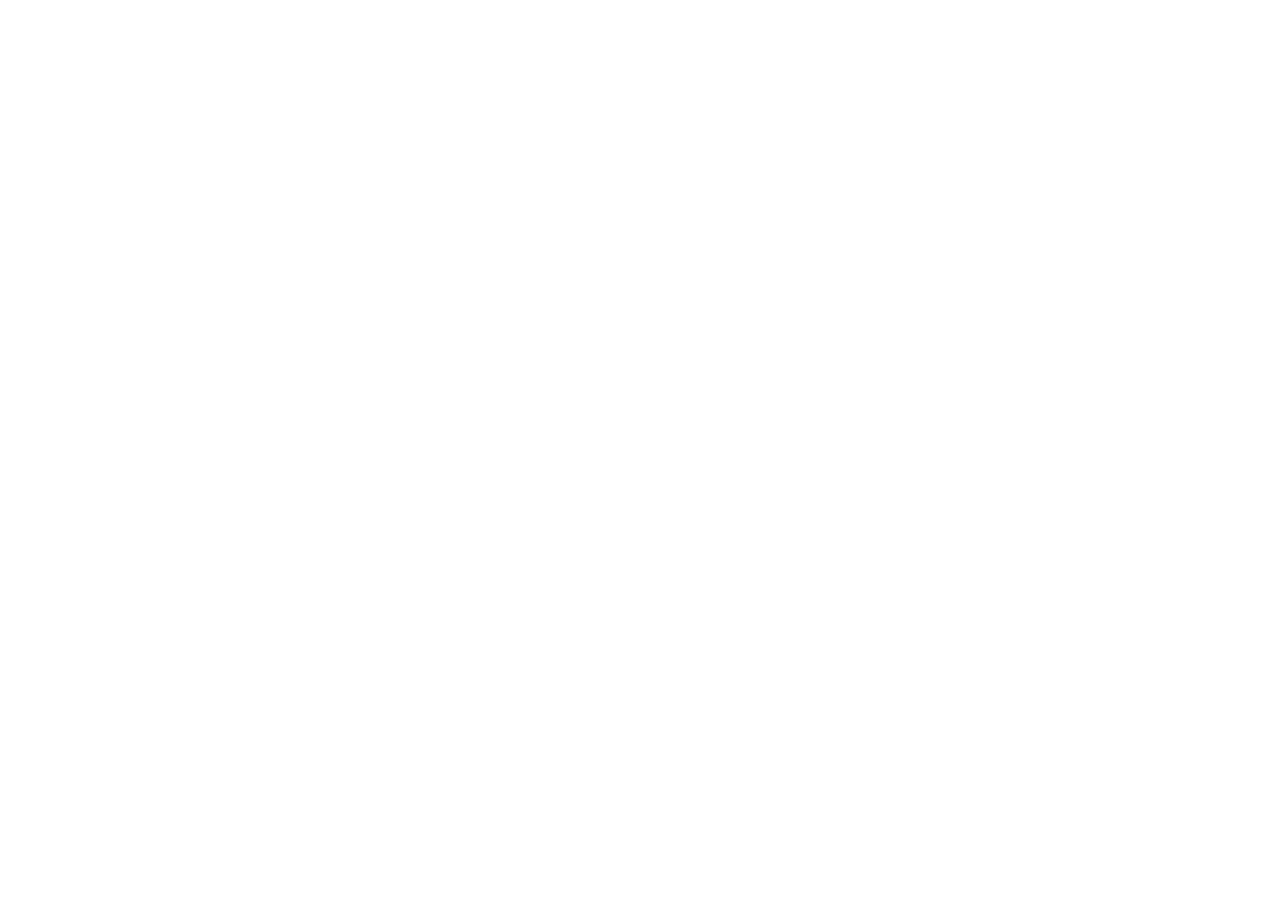
==== index.html @ 64c6131c "Initial commit" ====
<!DOCTYPE html>
<html lang="en">

<head>
    <!--REQUIRED META TAGS-->
    <meta charset="utf-8">
    <meta http-equiv="X-UA-Compatible" content="IE=Edge">
    <meta name="viewport" content="width=device-width, initial-scale=1.0">
    <meta name="description" content="#">

    <!--OUTSIDE CSS-->

    <!--INSIDE CSS-->
    <link rel="stylesheet" href="stylesheets/styles.css">

    <!--TITLE-->
    <title>Archimedes Capital</title>

    <!--FAVICONS-->
    <link rel="shortcut icon" href="#">

</head>

<body>





    <!--SCRIPTS-->

</body>

</html>
---- stylesheets/styles.css ----
/*---GENERAL CSS---*/
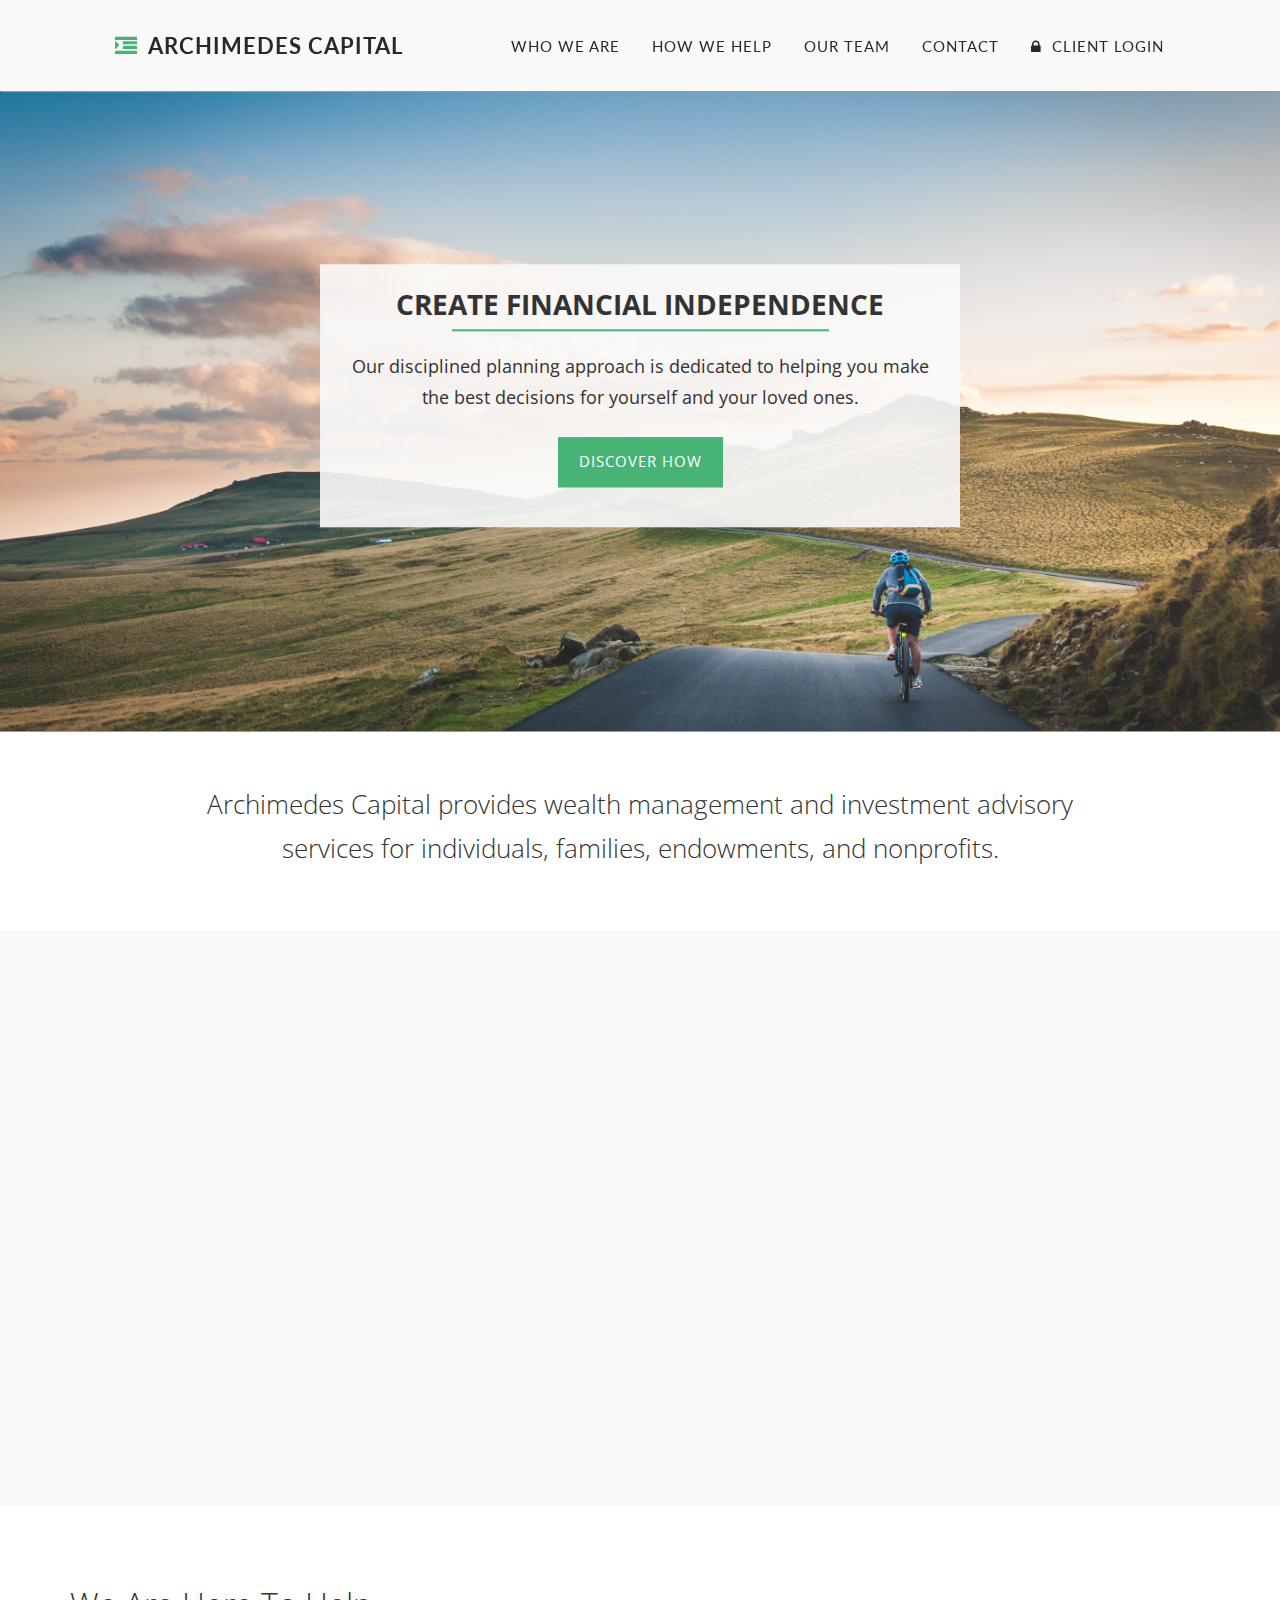
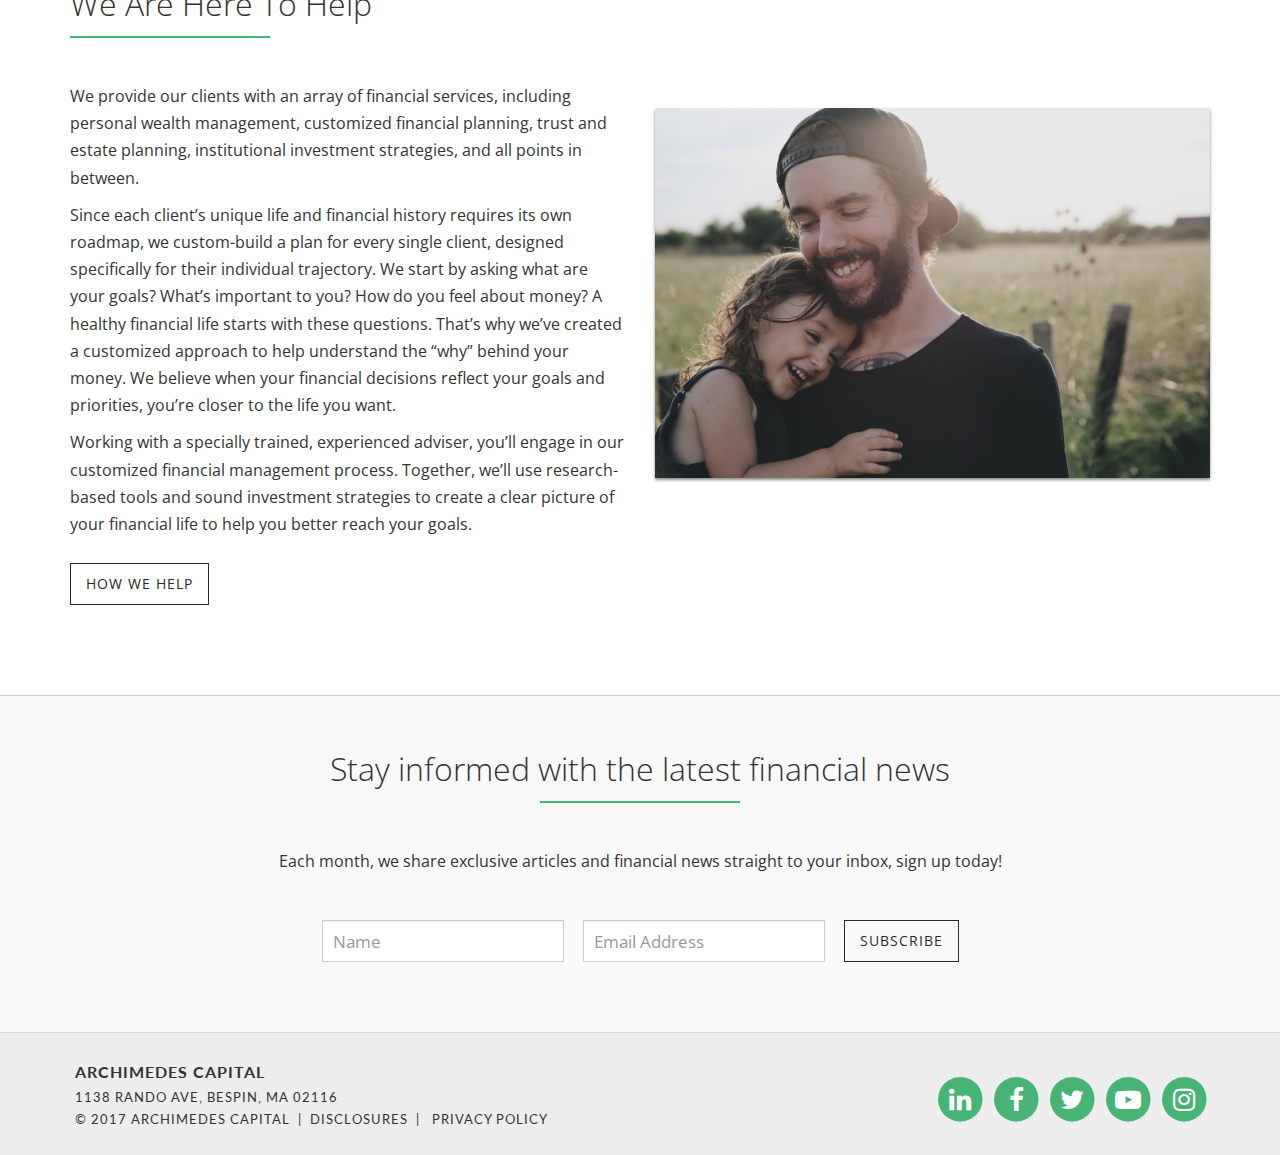
==== commit 22e823bf: "Completed queries, animations and favicons" ====
--- a/index.html
+++ b/index.html
@@ -2,32 +2,265 @@
 <html lang="en">
 
 <head>
-    <!--REQUIRED META TAGS-->
+    <!---REQUIRED META TAGS--->
     <meta charset="utf-8">
     <meta http-equiv="X-UA-Compatible" content="IE=Edge">
     <meta name="viewport" content="width=device-width, initial-scale=1.0">
-    <meta name="description" content="#">
-
-    <!--OUTSIDE CSS-->
-
-    <!--INSIDE CSS-->
+    <meta name="keywords" content="#">
+    <meta name="description" content="Archimedes Capital provides wealth management and investment advisory services for individuals, families, endowments, and nonprofits.">
+
+    <!---OUTSIDE CSS--->
+    <link rel="stylesheet" href="stylesheets/bootstrap.min.css">
+    <link rel="stylesheet" href="stylesheets/font-awesome.css">
+    <link rel="stylesheet" href="stylesheets/animate.css">
+    <link href="https://fonts.googleapis.com/css?family=Lato:300,400,700|Open+Sans:300,400,700" rel="stylesheet">
+
+    <!---INSIDE CSS--->
     <link rel="stylesheet" href="stylesheets/styles.css">
-
-    <!--TITLE-->
+    <link rel="stylesheet" href="stylesheets/queries.css">
+
+    <!---TITLE--->
     <title>Archimedes Capital</title>
 
-    <!--FAVICONS-->
-    <link rel="shortcut icon" href="#">
+    <!---FAVICONS--->
+    <link rel="apple-touch-icon" sizes="180x180" href="favicons/apple-touch-icon.png">
+    <link rel="icon" type="image/png" sizes="32x32" href="favicons/favicon-32x32.png">
+    <link rel="icon" type="image/png" sizes="16x16" href="favicons/favicon-16x16.png">
+    <link rel="manifest" href="favicons/manifest.json">
+    <link rel="mask-icon" href="favicons/safari-pinned-tab.svg" color="#47b475">
+    <link rel="shortcut icon" href="favicons/favicon.ico">
+    <meta name="msapplication-config" content="favicons/browserconfig.xml">
+    <meta name="theme-color" content="#ffffff">
 
 </head>
 
 <body>
 
-
-
-
-
-    <!--SCRIPTS-->
+    <!---MAINSITE NAVIGATION (TOP)--->
+    <nav class="navbar navbar-fixed-top">
+        <div class="container-fluid">
+            <div class="navbar-header">
+                <button type="button" class="navbar-toggle collapsed" data-toggle="collapse" data-target="#top-nav-menu">
+                    <span class="sr-only">Toggle navigation</span>
+                    <i class="fa fa-bars"></i>
+                </button>
+                <a class="navbar-brand" href="index.html">
+                    <i class="fa fa-indent"></i>Archimedes Capital</a>
+            </div>
+            <div class="collapse navbar-collapse" id="top-nav-menu">
+                <ul class="nav navbar-nav navbar-right">
+                    <li><a href="who_we_are.html">Who We Are</a></li>
+                    <li><a href="how_we_help.html">How We Help</a></li>
+                    <li><a href="team.html">Our Team</a></li>
+                    <li><a href="contact.html">Contact</a></li>
+                    <li><a href="#" data-toggle="modal" data-target="#clientlogin"><i class="fa fa-lock fa-1x"></i>&nbsp;&nbsp;Client Login</a></li>
+                </ul>
+            </div>
+        </div>
+    </nav>
+
+    <!---CLIENT LOGIN MODAL-->
+    <div class="modal fade" id="clientlogin" role="dialog">
+        <div class="modal-dialog">
+            <div class="modal-content">
+                <div class="modal-header">
+                    <button type="button" class="close" data-dismiss="modal">&times;</button>
+                    <h3 class="modal-title">Login to access your accounts</h3>
+                </div>
+                <div class="modal-body">
+                    <form action="#">
+                        <input type="text" name="username" placeholder="Enter User Name" class="form-control">
+                        <input type="password" name="password" placeholder="Enter Password" class="form-control">
+                        <input type="submit" name="login" class="clientlogin-submit" value="Login">
+                        <a href="#" class="modal-link">Forgot Password</a>
+                    </form>
+                </div>
+                <div class="modal-footer">
+                    <p>Should you need any assistance accessing your account or using this site, please contact your client service team at 617-555-1234 or via email. You may also reach us at <a href="mailto:sample@sample.com?Subject=Login%20Help" target="_top" class="modal-link">info@archimedescapital.com</a></p>
+                </div>
+            </div>
+        </div>
+    </div>
+
+    <!---HOMEPAGE HERO SECTION-->
+    <header>
+        <div class="hero-textbox">
+            <h1>Create Financial Independence</h1>
+            <p class="hero-p">Our disciplined planning approach is dedicated to helping you make the best decisions for yourself and your loved ones.</p>
+            <a class="btn btn-color" href="how_we_help.html" role="button" title="Discover How">Discover How</a>
+        </div>
+    </header>
+
+    <!---HOMEPAGE INTRO SECTION--->
+    <section id="homepage-intro">
+        <div class="container">
+            <div class="row">
+                <div class="col-xs-10 col-xs-offset-1 text-center">
+                    <p class="intro-p">Archimedes Capital provides wealth management and investment advisory services for individuals, families, endowments, and nonprofits.</p>
+                </div>
+            </div>
+        </div>
+    </section>
+
+    <!---HOMEPAGE FEATURES SECTION--->
+    <section id="homepage-features">
+        <div class="container">
+            <div class="row js-waypoint-1">
+
+                <div class="col-md-4 col-xs-12 text-center">
+                    <div class="col-md-12">
+                        <span class="fa-stack fa-large">
+                        <i class="fa fa-circle fa-stack-2x fa-green"></i>
+                        <strong class="fa-stack-1x"><i class="fa fa-pie-chart fa-white"></i></strong>
+                        </span>
+                        <h3>A Better Approach</h3>
+                        <p>Our approach to financial management is a fundamental belief that we must first understand the “complete picture” before we earn the right to offer you financial advice.</p>
+                        <a class="btn btn-ghost" href="how_we_help.html#how-we-help-approach" role="button" title="Learn More">Learn More</a>
+                    </div>
+                </div>
+
+                <div class="col-md-4 col-xs-12 text-center">
+                    <div class="col-md-12">
+                        <span class="fa-stack fa-large">
+                        <i class="fa fa-circle fa-stack-2x fa-green"></i>
+                        <strong class="fa-stack-1x"><i class="fa fa-check fa-white"></i></strong>
+                        </span>
+                        <h3>Our Promise</h3>
+                        <p>Building lasting relationships with our clients where services are based on fiduciary responsibility, and a comprehensive personalized service, rather than commissions.</p>
+                        <a class="btn btn-ghost" href="how_we_help.html#how-we-help-promise" role="button" title="Learn More">Learn More</a>
+                    </div>
+                </div>
+
+
+                <div class="col-md-4 col-xs-12 text-center">
+                    <div class="col-md-12">
+                        <span class="fa-stack fa-large">
+                        <i class="fa fa-circle fa-stack-2x fa-green"></i>
+                        <strong class="fa-stack-1x"><i class="fa fa-user fa-white"></i></strong>
+                        </span>
+                        <h3>Dedicated Team</h3>
+                        <p>At Archimedes Capital you will discover a team of talented individuals who are exceptional at their jobs and are passionate about helping you achieve all of your financial goals. </p>
+                        <a class="btn btn-ghost" href="team.html" role="button" title="Learn More">Learn More</a>
+                    </div>
+                </div>
+
+            </div>
+        </div>
+    </section>
+
+    <!---HOMEPAGE HOW WE CAN HELP SECTION--->
+    <section id="homepage-help">
+        <div class="container">
+
+            <div class="row">
+
+                <div class="col-xs-12">
+                    <h2>We Are Here To Help</h2>
+                </div>
+
+                <div class="col-xs-12 col-md-6">
+                    <p>We provide our clients with an array of financial services, including personal wealth management, customized financial planning, trust and estate planning, institutional investment strategies, and all points in between.</p>
+                    <p>Since each client’s unique life and financial history requires its own roadmap, we custom-build a plan for every single client, designed specifically for their individual trajectory. We start by asking what are your goals? What’s important to you? How do you feel about money? A healthy financial life starts with these questions. That’s why we’ve created a customized approach to help understand the “why” behind your money. We believe when your financial decisions reflect your goals and priorities, you’re closer to the life you want. </p>
+                    <p>Working with a specially trained, experienced adviser, you’ll engage in our customized financial management process. Together, we’ll use research-based tools and sound investment strategies to create a clear picture of your financial life to help you better reach your goals.</p>
+                    <a class="btn btn-ghost js-waypoint-2" href="how_we_help.html" role="button" title="How We Help">How We Help</a>
+                </div>
+
+                <div class="col-xs-12 col-md-6">
+                    <img src="images/homepage-help-img.jpg" class="img-responsive" alt="Homepage Help Image">
+                </div>
+
+            </div>
+        </div>
+    </section>
+
+    <!---STAY INFORMED SECTION--->
+    <section id="stay-informed" class="text-center">
+        <div class="container">
+            <div class="row">
+                <div class="col-xs-12">
+                    <h2>Stay informed with the latest financial news</h2>
+                    <p>Each month, we share exclusive articles and financial news straight to your inbox, sign up today!</p>
+                    <form action="#" class="form-inline">
+                        <input type="text" name="name" placeholder="Name" class="form-control">
+                        <input type="email" name="email" placeholder="Email Address" class="form-control">
+                        <a class="btn btn-ghost" type="submit" href="#" role="button" title="Subscribe">Subscribe</a>
+                    </form>
+                </div>
+            </div>
+        </div>
+    </section>
+
+    <!---FOOTER SECTION--->
+    <footer>
+        <div class="container">
+            <div class="row">
+                <div class="col-xs-12 col-md-7">
+                    <ul class="footer-address">
+                        <li>Archimedes Capital</li>
+                        <li>1138 Rando Ave, Bespin, MA 02116</li>
+                        <li>&#169;&nbsp;2017 Archimedes Capital&nbsp;&nbsp;|&nbsp;&nbsp;Disclosures&nbsp;&nbsp;|&nbsp;&nbsp; Privacy Policy</li>
+                    </ul>
+                </div>
+
+                <div class="col-xs-12 col-md-5">
+                    <ul class="social-icons">
+
+                        <li>
+                            <a href="http://www.linkedin.com" target="_blank">
+                                <span class="fa-stack fa-small">
+                                        <i class="fa fa-circle fa-stack-2x fa-green"></i>
+                                    <strong class="fa-stack-1x"><i class="fa fa-linkedin fa-white"></i></strong>
+                                </span>
+                            </a>
+                        </li>
+
+                        <li>
+                            <a href="http://www.facebook.com" target="_blank">
+                                <span class="fa-stack fa-small">
+                                    <i class="fa fa-circle fa-stack-2x fa-green"></i>
+                                    <strong class="fa-stack-1x"><i class="fa fa-facebook fa-white"></i></strong>
+                                </span>
+                            </a>
+                        </li>
+
+                        <li>
+                            <a href="http://www.twitter.com" target="_blank">
+                                <span class="fa-stack fa-small">
+                                    <i class="fa fa-circle fa-stack-2x fa-green"></i>
+                                    <strong class="fa-stack-1x"><i class="fa fa-twitter fa-white"></i></strong>
+                                </span>
+                            </a>
+                        </li>
+
+                        <li>
+                            <a href="http://www.youtube.com" target="_blank">
+                                <span class="fa-stack fa-small">
+                                <i class="fa fa-circle fa-stack-2x fa-green"></i>
+                                    <strong class="fa-stack-1x"><i class="fa fa-youtube-play fa-white"></i></strong>
+                                </span>
+                            </a>
+                        </li>
+
+                        <li>
+                            <a href="http://www.instagram.com" target="_blank">
+                                <span class="fa-stack fa-small">
+                                    <i class="fa fa-circle fa-stack-2x fa-green"></i>
+                                    <strong class="fa-stack-1x"><i class="fa fa-instagram fa-white"></i></strong>
+                                </span>
+                            </a>
+                        </li>
+
+                    </ul>
+                </div>
+            </div>
+        </div>
+    </footer>
+
+    <!---SCRIPTS--->
+    <script src="javascript/jquery.1.12.4.min.js"></script>
+    <script src="javascript/bootstrap.min.js"></script>
+    <script src="javascript/jquery.waypoints.min.js"></script>
+    <script src="javascript/scripts.js"></script>
 
 </body>
 
--- a/stylesheets/styles.css
+++ b/stylesheets/styles.css
@@ -1 +1,653 @@
-/*---GENERAL CSS---*/+/*---------------------------------------------------------------------------
+GENERAL CSS
+---------------------------------------------------------------------------*/
+
+html, body {
+    height: 100%;
+}
+
+body {
+    font-family: 'Open Sans', sans-serif;
+    font-size: 15px;
+    color: #333;
+    font-weight: 400;
+    line-height: 1.7;
+    background-color: #F9F9F9;
+    text-rendering: optimizeLegibility;
+    padding-top: 60px;
+}
+
+
+/*---------------------------------------------------------------------------
+HEADINGS
+---------------------------------------------------------------------------*/
+
+h1 {
+    margin: 0;
+    padding: 0 0 20px 0;
+    font-weight: 700;
+    font-size: 24px;
+    text-transform: uppercase;
+}
+
+h1:after {
+    display: block;
+    height: 2px;
+    background-color: #47b475;
+    content: " ";
+    width: 65%;
+    margin: 0 auto;
+    margin-top: 10px;
+}
+
+h2 {
+    font-size: 28px;
+    font-weight: 300;
+    margin: 0;
+    padding: 5px 0 25px 0;
+}
+
+h2:after {
+    display: block;
+    height: 2px;
+    background-color: #47b475;
+    content: " ";
+    width: 200px;
+    margin-top: 15px;
+}
+
+h3 {
+    font-size: 22px;
+    font-weight: 400;
+    margin: 0;
+    padding: 15px 0;
+}
+
+h4 {
+    font-size: 20px;
+    margin: 0;
+    padding: 0;
+}
+
+h5 {
+    font-weight: 400;
+    font-size: 17px;
+    margin: 0;
+    padding: 5px 0 5px 0;
+}
+
+
+/*---------------------------------------------------------------------------
+PARAGRAPHS
+---------------------------------------------------------------------------*/
+
+.intro-p {
+    font-size: 22px;
+    font-weight: 300;
+}
+
+.hero-p {
+    font-size: 15px;
+}
+
+
+/*---------------------------------------------------------------------------
+BUTTONS
+---------------------------------------------------------------------------*/
+
+.btn-color {
+    border-radius: 0;
+    padding: 10px 15px;
+    font-size: 14px;
+    font-weight: 400;
+    text-transform: uppercase;
+    letter-spacing: 1px;
+    border: 1px solid transparent;
+    color: #FFF;
+    background-color: #47b475;
+    border: 1px solid #47b475;
+    margin: 15px 0;
+    transition: all .2s linear;
+}
+
+.btn-color:hover, btn-color:focus {
+    color: #292929;
+    background-color: #FFF;
+    border: 1px solid #292929;
+}
+
+.btn-ghost {
+    border-radius: 0;
+    padding: 5px 10px;
+    font-size: 14px;
+    font-weight: 400;
+    text-transform: uppercase;
+    letter-spacing: 1px;
+    border: 1px solid transparent;
+    color: #292929;
+    background-color: transparent;
+    border: 1px solid #292929;
+    margin: 15px 0;
+    transition: all .2s linear;
+}
+
+.btn-ghost:hover, btn-ghost:focus {
+    color: #FFF;
+    background-color: #47b475;
+    border: 1px solid #47b475;
+}
+
+
+/*---------------------------------------------------------------------------
+LINKS
+---------------------------------------------------------------------------*/
+
+a.email-link:link, a.email-link:visited {
+    color: #47b475;
+    border-bottom: 1px solid transparent;
+    transition: all .2s linear;
+}
+
+a.email-link:hover, a.email-link:active {
+    border-bottom: 1px solid #47b475;
+    text-decoration: none;
+}
+
+
+/*---------------------------------------------------------------------------
+LISTS
+---------------------------------------------------------------------------*/
+
+.footer-address {
+    margin: 0;
+    padding: 0;
+}
+
+.footer-address li {
+    list-style: none;
+    text-transform: uppercase;
+    display: block;
+    padding: 0 5px;
+    letter-spacing: 1px;
+    font-size: 13px;
+    font-weight: 400;
+    font-family: 'Lato', sans-serif;
+}
+
+.footer-address li:first-child {
+    font-size: 16px;
+    font-weight: 700;
+}
+
+.lightweight-ul {
+    padding: 0 50px 0 0;
+    line-height: 1.6;
+    margin-left: 35px;
+    list-style-type: circle;
+}
+
+.lightweight-ul li {
+    padding: 10px 0 10px 5px;
+}
+
+
+/*---------------------------------------------------------------------------
+IMAGES
+---------------------------------------------------------------------------*/
+
+img {
+    box-shadow: 0px 2px 3px #888888;
+}
+
+
+/*---------------------------------------------------------------------------
+FORMS
+---------------------------------------------------------------------------*/
+
+.form-control {
+    border-radius: 0;
+    margin: 15px 0;
+    font-size: 15px;
+    padding: 10px 5px;
+}
+
+input.form-control:focus, textarea.form-control:focus {
+    border-color: #47b475;
+    box-shadow: 0 0 0 transparent;
+}
+
+
+/*---------------------------------------------------------------------------
+ICONS 
+---------------------------------------------------------------------------*/
+
+.social-icons {
+    margin: 0;
+    padding: 0;
+    margin: 0 auto;
+}
+
+.social-icons li {
+    list-style: none;
+    display: inline-block;
+    margin: 15px 0 0 0;
+    transition: all .2s linear;
+}
+
+.social-icons li:hover {
+    transform: scale(1.3);
+}
+
+.fa-green {
+    color: #47b475;
+}
+
+.fa-white {
+    color: #FFF;
+}
+
+.fa-large {
+    font-size: 34px;
+}
+
+.fa-medium {
+    font-size: 34px;
+}
+
+.fa-small {
+    font-size: 26px;
+}
+
+
+/*---------------------------------------------------------------------------
+MAINSITE NAVIGATION (TOP) 
+---------------------------------------------------------------------------*/
+
+
+/*---STANDARD MAINSITE NAVIGATION---*/
+
+.navbar {
+    background-color: #F9F9F9;
+    padding: 0;
+    transition: all .3s linear;
+    box-shadow: 1px 1px 1px #999;
+}
+
+.navbar-nav>li>a {
+    color: #292929;
+    letter-spacing: 1px;
+    font-weight: 400;
+    font-family: 'Lato', sans-serif;
+    font-size: 15px;
+    padding: 10px 15px;
+    text-transform: uppercase;
+    border: 1px solid transparent;
+    transition: all .2s linear;
+}
+
+.navbar-nav>li>a:hover {
+    background: transparent;
+    color: #47b475;
+    border: 1px solid #47b475;
+}
+
+.navbar-nav>li>a:focus {
+    background: transparent;
+    outline: none;
+}
+
+.navbar .navbar-brand {
+    letter-spacing: 1px;
+    color: #292929;
+    font-size: 17px;
+    margin-top: 8px;
+    font-weight: 700;
+    text-transform: uppercase;
+    font-family: 'Lato', sans-serif;
+}
+
+.navbar .navbar-brand:hover {
+    background: transparent;
+    color: #292929;
+}
+
+.navbar .navbar-brand i {
+    color: #47b475;
+    font-size: 17px;
+    padding-right: 10px;
+}
+
+
+/*---ONSCROLL MAINSITE NAVIGATION---*/
+
+.onscroll-navbar {
+    padding: 0;
+    background-color: #F9F9F9;
+}
+
+.onscroll-navbar.navbar .navbar-brand {
+    color: #292929;
+}
+
+.onscroll-navbar.navbar .navbar-brand:hover {
+    background: transparent;
+    color: #292929;
+}
+
+
+/*---MOBILE MAINSITE NAVIGATION---*/
+
+.navbar-toggle {
+    background-color: #F9F9F9;
+}
+
+.navbar-toggle i {
+    color: #292929;
+    font-size: 17px;
+    margin-top: 5px;
+}
+
+
+/*---CLIENT LOGIN MODAL---*/
+
+.modal-content {
+    padding: 10px;
+    background-color: #F9F9F9;
+    margin: 0 auto;
+    border-radius: 0px;
+    box-shadow: 0px 25px 25px rgba(0, 0, 0, 0.3);
+    overflow: hidden;
+    font-family: 'Lato', sans-serif;
+    font-size: 15px;
+}
+
+.modal-footer {
+    text-align: center;
+}
+
+.modal-title {
+    text-align: center;
+    padding: 0;
+}
+
+.clientlogin-submit {
+    border-radius: 0;
+    padding: 5px 15px;
+    font-size: 15px;
+    font-weight: 400;
+    text-transform: uppercase;
+    letter-spacing: 1px;
+    border: 1px solid transparent;
+    color: #FFF;
+    background-color: #47b475;
+    border: 1px solid #47b475;
+    margin: 15px 15px 15px 0;
+    display: inline;
+    transition: all .2s linear;
+}
+
+.clientlogin-submit:hover, .clientlogin-submit:focus {
+    color: #292929;
+    background-color: transparent;
+    border: 1px solid #292929;
+}
+
+a.modal-link:link, a.modal-link:visited {
+    color: #47b475;
+    display: inline;
+    font-weight: 400;
+    transition: all .2s linear;
+    border-bottom: 1px solid transparent;
+}
+
+a.modal-link:hover, a.modal-link:active {
+    color: #47b475;
+    text-decoration: none;
+    border-bottom: 1px solid #47b475;
+}
+
+.modal-header .close {
+    color: #47b475;
+    font-size: 35px;
+    opacity: 1;
+    margin-top: -30px;
+    margin-right: -20px
+}
+
+
+/*---------------------------------------------------------------------------
+STAY INFORMED SECTION 
+---------------------------------------------------------------------------*/
+
+#stay-informed {
+    border-top: 1px solid #CCC;
+    padding: 25px 0;
+}
+
+#stay-informed input {
+    margin-right: 0;
+}
+
+#stay-informed p {
+    padding-bottom: 15px;
+}
+
+#stay-informed h2:after {
+    margin: 0 auto;
+    margin-top: 15px;
+}
+
+
+/*---------------------------------------------------------------------------
+FOOTER
+---------------------------------------------------------------------------*/
+
+footer {
+    background-color: #ededed;
+    border-top: 1px solid #d9d9d9;
+    padding: 25px 0;
+    text-align: center;
+}
+
+
+/*--------------------------------------------------------------------------
+HOMEPAGE
+---------------------------------------------------------------------------*/
+
+
+/*---HERO IMAGE---*/
+
+header {
+    background-image: url(../images/hero.jpg);
+    background-color: #F9F9F9;
+    height: 100%;
+    background-position: center;
+    background-repeat: no-repeat;
+    background-size: cover;
+    position: relative;
+    background-attachment: scroll;
+    border-bottom: 1px solid #999;
+}
+
+.hero-textbox {
+    text-align: center;
+    position: absolute;
+    top: 50%;
+    left: 50%;
+    transform: translate(-50%, -50%);
+    background-color: rgba(249, 249, 249, 0.9);
+    padding: 25px 30px;
+}
+
+
+/*---HOMEPAGE INTRO SECTION---*/
+
+#homepage-intro {
+    padding: 25px 0;
+    background-color: #FFF;
+}
+
+
+/*---HOMEPAGE FEATURES SECTION---*/
+
+#homepage-features {
+    padding: 25px 0;
+}
+
+#homepage-features [class*=col-] {
+    padding: 10px 15px;
+}
+
+
+/*---HOMEPAGE HOW WE CAN HELP SECTION---*/
+
+#homepage-help {
+    padding: 25px 0;
+    background-color: #FFF;
+}
+
+#homepage-help img {
+    margin: 25px 0;
+    max-width: 100%;
+}
+
+
+/*---------------------------------------------------------------------------
+WHO WE ARE PAGE
+---------------------------------------------------------------------------*/
+
+#who-we-are {
+    padding: 25px 0;
+    background-color: #FFF;
+}
+
+#who-we-are img {
+    margin: 25px 0;
+}
+
+
+/*---------------------------------------------------------------------------
+HOW WE HELP PAGE
+---------------------------------------------------------------------------*/
+
+#how-we-help-services {
+    padding: 25px 0;
+    background-color: #FFF;
+}
+
+.service-item {
+    margin: 25px 0;
+}
+
+#how-we-help-services img {
+    margin: 25px 0;
+}
+
+#how-we-help-approach {
+    padding: 25px 0;
+}
+
+#how-we-help-approach p:first-of-type {
+    padding: 0 0 45px 0;
+}
+
+#how-we-help-approach [class*=col-] {
+    padding: 0 15px;
+}
+
+#how-we-help-promise {
+    padding: 25px 0;
+    background-color: #FFF;
+}
+
+#how-we-help-promise img {
+    margin: 25px 0;
+}
+
+
+/*---------------------------------------------------------------------------
+TEAM PAGE
+---------------------------------------------------------------------------*/
+
+#team {
+    padding: 25px 0;
+    background-color: #FFF;
+}
+
+#team p:first-of-type {
+    padding: 0;
+}
+
+
+/*---TEAM MEMBER CARDS---*/
+
+.card {
+    border: 1px solid #CCC;
+    background-color: #F9F9F9;
+    margin: 25px auto;
+}
+
+.card-container {
+    padding: 10px 0;
+    text-align: center;
+}
+
+.card-container p {
+    font-size: 15px;
+    margin: 0;
+    padding: 0;
+}
+
+.card-img {
+    width: 100%;
+    display: block;
+    box-shadow: none;
+}
+
+
+/*---------------------------------------------------------------------------
+CONTACT PAGE
+---------------------------------------------------------------------------*/
+
+#contact-details {
+    padding: 25px 0;
+    background-color: #FFF;
+}
+
+#contact-details h3 {
+    margin: 25px 0 0 0;
+    padding: 0;
+}
+
+#map {
+    height: 350px;
+}
+
+#map img {
+    box-shadow: none;
+}
+
+#contact-phone-call {
+    padding: 35px 0;
+    background-color: #FFF;
+}
+
+
+/*---------------------------------------------------------------------------
+ANIMATIONS
+---------------------------------------------------------------------------*/
+
+.js-waypoint-1 {
+    opacity: 0;
+    -webkit-animation-duration: 1s;
+    animation-duration: 1s;
+}
+
+.js-waypoint-2, .js-waypoint-3 {
+    -webkit-animation-duration: 1s;
+    animation-duration: 1s;
+}
+
+.js-waypoint-1.animated {
+    opacity: 1;
+}
--- a/stylesheets/queries.css
+++ b/stylesheets/queries.css
@@ -0,0 +1,197 @@
+
+
+@media only screen and (min-width: 360px) {
+    body {
+        font-size: 16px;
+    }
+    .navbar .navbar-brand {
+        font-size: 20px;
+    }
+    .navbar .navbar-brand i {
+        font-size: 20px;
+    }
+    .navbar-toggle i {
+        font-size: 20px;
+    }
+    .modal-title {
+        padding: 3px 0;
+    }
+    .clientlogin-submit {
+        padding: 12px 25px;
+    }
+    .form-control {
+        margin: 20px 0;
+        font-size: 17px;
+        padding: 20px 10px;
+    }
+    .btn-color {
+        padding: 13px 20px;
+        font-size: 15px;
+    }
+    .hero-p {
+        font-size: 18px;
+    }
+    h1 {
+        font-size: 28px;
+    }
+    .fa-large {
+        font-size: 42px;
+    }
+    h3 {
+        font-size: 24px;
+    }
+    .btn-ghost {
+        padding: 10px 15px;
+    }
+}
+
+@media only screen and (min-width: 768px) {
+    header {
+        height: 85%;
+        background-attachment: fixed;
+    }
+    .hero-textbox {
+        max-width: 750px;
+    }
+    .modal-content {
+        padding: 25px;
+        max-width: 575PX;
+        font-size: 17px;
+    }
+    .modal-footer {
+        text-align: left;
+    }
+    .modal-title {
+        text-align: left;
+        padding: 10px 0;
+    }
+    #homepage-features [class*=col-] {
+        padding: 10px 25px;
+    }
+    #stay-informed input {
+        margin-right: 15px;
+    }
+    #how-we-help-approach [class*=col-] {
+        padding: 0 20px;
+    }
+    .card {
+        margin: 10px 0;
+        max-width: 245px;
+    }
+}
+
+@media only screen and (min-width: 992px) {
+    .navbar {
+        padding: 10px 12px;
+    }
+    .navbar-nav>li>a {
+        padding: 10px 10px;
+    }
+    .navbar .navbar-brand {
+        font-size: 22px;
+    }
+    .navbar .navbar-brand i {
+        font-size: 22px;
+    }
+    .navbar-toggle i {
+        font-size: 22px;
+    }
+    h2 {
+        font-size: 32px;
+        padding: 5px 0 45px 0;
+    }
+    .intro-p {
+        font-size: 24px;
+    }
+    footer {
+        text-align: left;
+    }
+    .social-icons {
+        float: right;
+    }
+    #stay-informed {
+        padding: 50px 0;
+    }
+    #homepage-intro {
+        padding: 50px 0;
+    }
+    #homepage-features {
+        padding: 50px 0;
+    }
+    #homepage-help {
+        padding: 50px 0;
+    }
+    #who-we-are {
+        padding: 75px 0 50px 0;
+    }
+    #who-we-are img {
+        margin: 0 0 25px 0;
+    }
+    #how-we-help-services {
+        padding: 75px 0 50px 0;
+    }
+    #how-we-help-approach {
+        padding: 50px 0;
+    }
+    #how-we-help-promise {
+        padding: 50px 0;
+    }
+    #how-we-help-promise img {
+        margin: 0 0 25px 0;
+    }
+    #team {
+        padding: 75px 0 50px 0;
+    }
+    #contact-details {
+        padding: 75px 0 50px 0;
+    }
+    #contact-phone-call {
+        padding: 50px 0;
+    }
+}
+
+@media only screen and (min-width: 1200px) {
+    .navbar {
+        padding: 20px 100px;
+    }
+    .navbar-nav>li>a {
+        padding: 10px 15px;
+        margin-top: 5px;
+    }
+    .navbar .navbar-brand {
+        margin-top: 0;
+    }
+    .onscroll-navbar {
+        padding: 15px 25px;
+    }
+    header {
+        height: 80%;
+    }
+    .intro-p {
+        font-size: 26px;
+    }
+    #homepage-features {
+        padding: 75px 0;
+    }
+    #homepage-help {
+        padding: 75px 0;
+    }
+    #who-we-are {
+        padding: 75px 0;
+    }
+    #how-we-help-approach {
+        padding: 75px 0;
+    }
+    #how-we-help-promise {
+        padding: 75px 0;
+    }
+    #team p:first-of-type {
+        padding: 0 10px 0 0;
+    }
+    .card {
+        margin: 0 0 30px 0;
+    }
+    #contact-phone-call {
+        padding: 75px 0;
+    }
+}
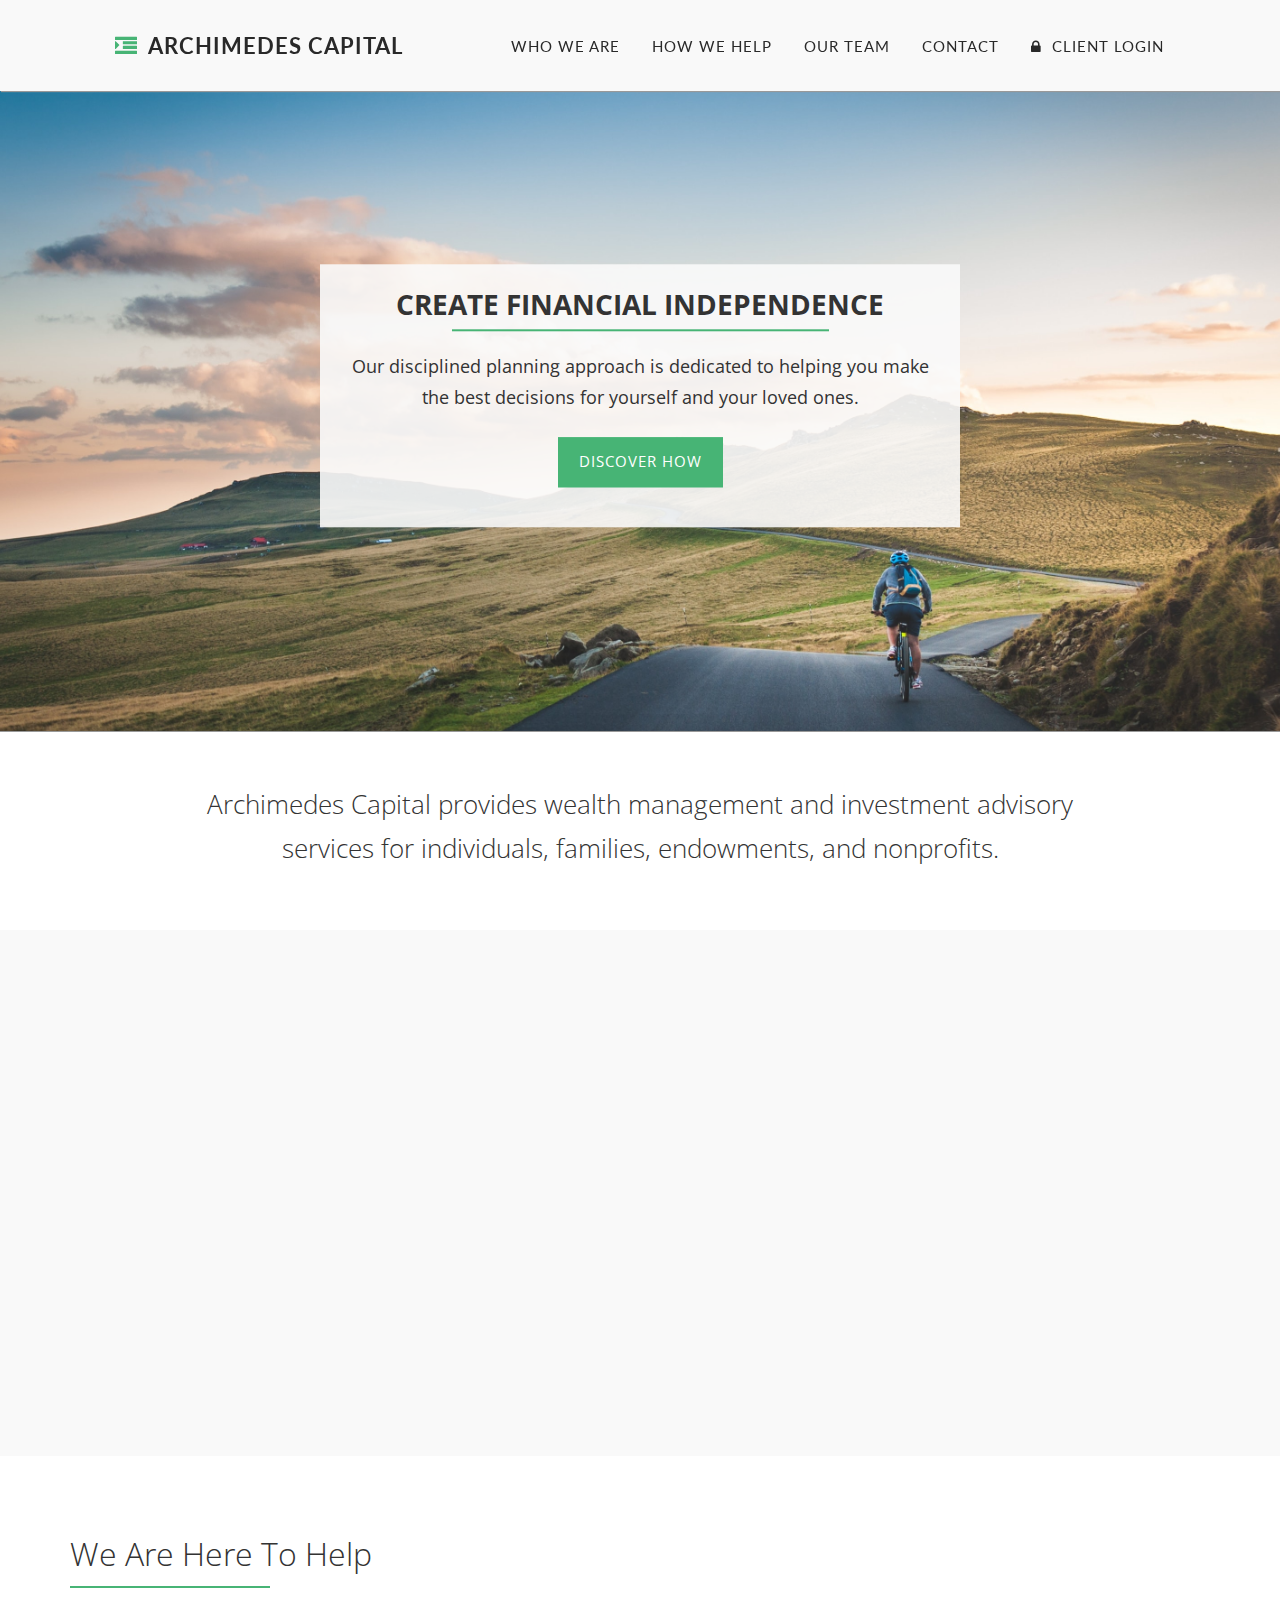
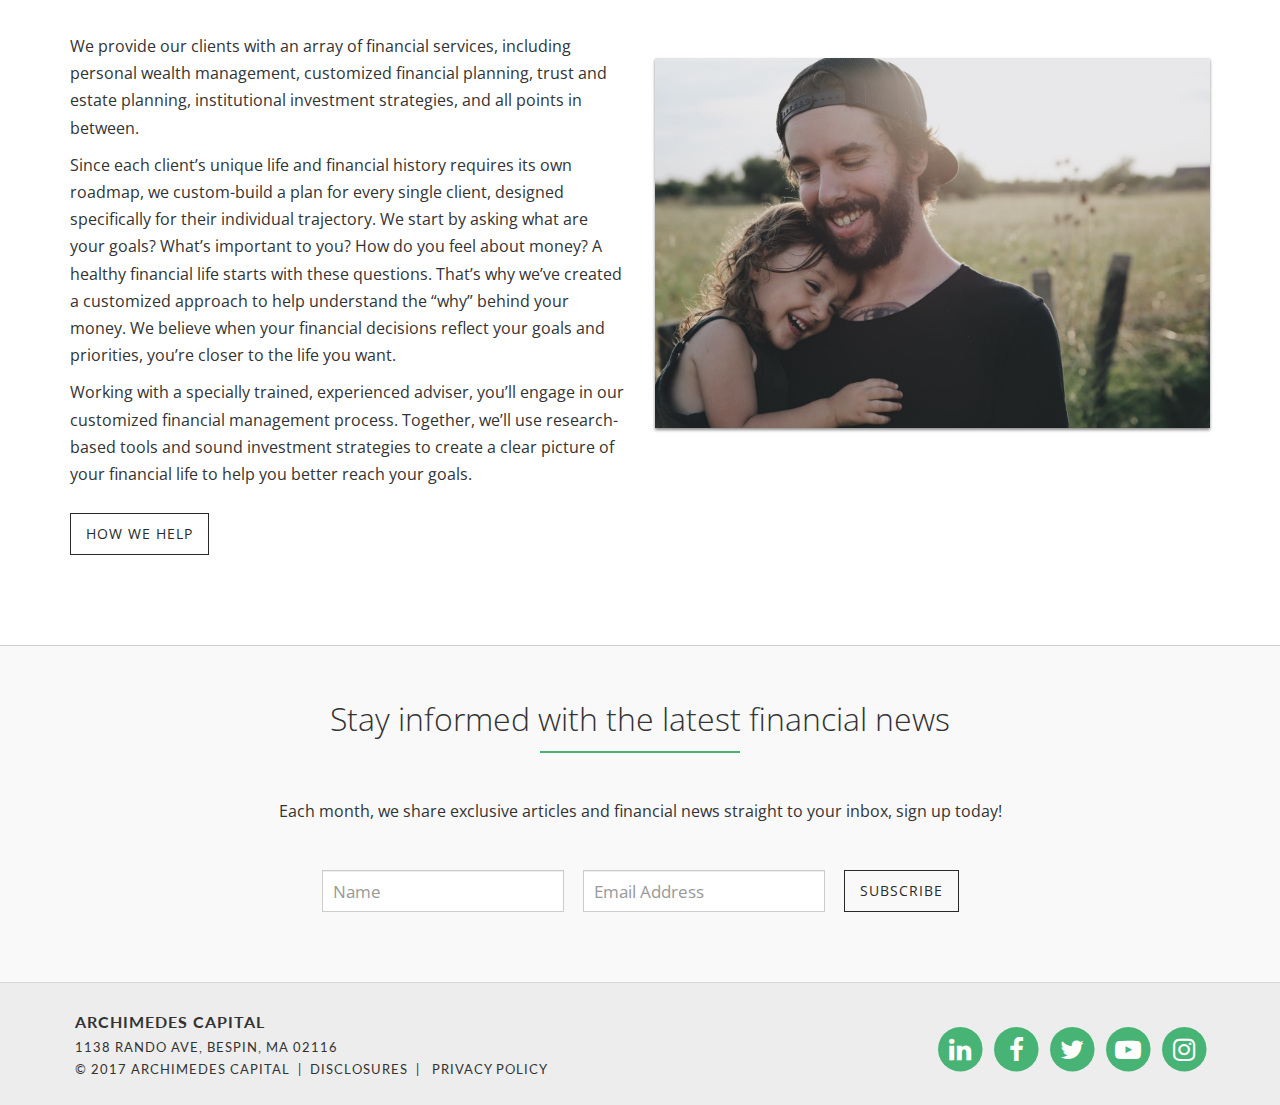
==== commit 652a544a: "Bug fixes and addition of readme" ====
--- a/index.html
+++ b/index.html
@@ -71,12 +71,13 @@
                     <form action="#">
                         <input type="text" name="username" placeholder="Enter User Name" class="form-control">
                         <input type="password" name="password" placeholder="Enter Password" class="form-control">
-                        <input type="submit" name="login" class="clientlogin-submit" value="Login">
+                        <!---REMOVAL FOR BITBALLON - DEMO ONLY---<input type="submit" name="login" class="clientlogin-submit" value="Login">-->
+                        <a class="btn btn-color" type="submit" href="index.html" role="button" title="Login">Login</a>
                         <a href="#" class="modal-link">Forgot Password</a>
                     </form>
                 </div>
                 <div class="modal-footer">
-                    <p>Should you need any assistance accessing your account or using this site, please contact your client service team at 617-555-1234 or via email. You may also reach us at <a href="mailto:sample@sample.com?Subject=Login%20Help" target="_top" class="modal-link">info@archimedescapital.com</a></p>
+                    <p>Should you need any assistance accessing your account or using this site, please contact your client service team at 1-800-555-1138 or via email. You may also reach us at <a href="mailto:sample@sample.com?Subject=Login%20Help" target="_top" class="modal-link">info@archimedescapital.com</a></p>
                 </div>
             </div>
         </div>
@@ -115,7 +116,7 @@
                         </span>
                         <h3>A Better Approach</h3>
                         <p>Our approach to financial management is a fundamental belief that we must first understand the “complete picture” before we earn the right to offer you financial advice.</p>
-                        <a class="btn btn-ghost" href="how_we_help.html#how-we-help-approach" role="button" title="Learn More">Learn More</a>
+                        <a class="btn btn-ghost" href="how_we_help.html#goto-how-we-help-approach" role="button" title="Learn More">Learn More</a>
                     </div>
                 </div>
 
@@ -127,7 +128,7 @@
                         </span>
                         <h3>Our Promise</h3>
                         <p>Building lasting relationships with our clients where services are based on fiduciary responsibility, and a comprehensive personalized service, rather than commissions.</p>
-                        <a class="btn btn-ghost" href="how_we_help.html#how-we-help-promise" role="button" title="Learn More">Learn More</a>
+                        <a class="btn btn-ghost" href="how_we_help.html#goto-how-we-help-promise" role="button" title="Learn More">Learn More</a>
                     </div>
                 </div>
 
@@ -139,7 +140,7 @@
                         <strong class="fa-stack-1x"><i class="fa fa-user fa-white"></i></strong>
                         </span>
                         <h3>Dedicated Team</h3>
-                        <p>At Archimedes Capital you will discover a team of talented individuals who are exceptional at their jobs and are passionate about helping you achieve all of your financial goals. </p>
+                        <p>At Archimedes Capital, you will discover a team of talented individuals who are exceptional at their jobs and are passionate about helping you achieve all of your financial goals. </p>
                         <a class="btn btn-ghost" href="team.html" role="button" title="Learn More">Learn More</a>
                     </div>
                 </div>
--- a/stylesheets/styles.css
+++ b/stylesheets/styles.css
@@ -33,7 +33,7 @@
 h1:after {
     display: block;
     height: 2px;
-    background-color: #47b475;
+    background-color: #47B475;
     content: " ";
     width: 65%;
     margin: 0 auto;
@@ -50,7 +50,7 @@
 h2:after {
     display: block;
     height: 2px;
-    background-color: #47b475;
+    background-color: #47B475;
     content: " ";
     width: 200px;
     margin-top: 15px;
@@ -104,9 +104,10 @@
     letter-spacing: 1px;
     border: 1px solid transparent;
     color: #FFF;
-    background-color: #47b475;
-    border: 1px solid #47b475;
+    background-color: #47B475;
+    border: 1px solid #47B475;
     margin: 15px 0;
+    -webkit-transition: all .2s linear;
     transition: all .2s linear;
 }
 
@@ -128,13 +129,14 @@
     background-color: transparent;
     border: 1px solid #292929;
     margin: 15px 0;
+    -webkit-transition: all .2s linear;
     transition: all .2s linear;
 }
 
 .btn-ghost:hover, btn-ghost:focus {
     color: #FFF;
-    background-color: #47b475;
-    border: 1px solid #47b475;
+    background-color: #47B475;
+    border: 1px solid #47B475;
 }
 
 
@@ -143,14 +145,28 @@
 ---------------------------------------------------------------------------*/
 
 a.email-link:link, a.email-link:visited {
-    color: #47b475;
+    color: #47B475;
     border-bottom: 1px solid transparent;
+    -webkit-transition: all .2s linear;
     transition: all .2s linear;
 }
 
 a.email-link:hover, a.email-link:active {
-    border-bottom: 1px solid #47b475;
+    border-bottom: 1px solid #47B475;
     text-decoration: none;
+}
+
+#goto-how-we-help-approach {
+    background-color: #FFF;
+    height: 50px;
+    display: block;
+    content: '';
+}
+
+#goto-how-we-help-promise {
+    height: 50px;
+    display: block;
+    content: '';
 }
 
 
@@ -196,6 +212,7 @@
 ---------------------------------------------------------------------------*/
 
 img {
+    -webkit-box-shadow: 0px 2px 3px #888888;
     box-shadow: 0px 2px 3px #888888;
 }
 
@@ -212,7 +229,8 @@
 }
 
 input.form-control:focus, textarea.form-control:focus {
-    border-color: #47b475;
+    border-color: #47B475;
+    -webkit-box-shadow: 0 0 0 transparent;
     box-shadow: 0 0 0 transparent;
 }
 
@@ -231,15 +249,17 @@
     list-style: none;
     display: inline-block;
     margin: 15px 0 0 0;
+    -webkit-transition: all .2s linear;
     transition: all .2s linear;
 }
 
 .social-icons li:hover {
+    -webkit-transform: scale(1.3);
     transform: scale(1.3);
 }
 
 .fa-green {
-    color: #47b475;
+    color: #47B475;
 }
 
 .fa-white {
@@ -269,7 +289,9 @@
 .navbar {
     background-color: #F9F9F9;
     padding: 0;
+    -webkit-transition: all .3s linear;
     transition: all .3s linear;
+    -webkit-box-shadow: 1px 1px 1px #999;
     box-shadow: 1px 1px 1px #999;
 }
 
@@ -282,13 +304,14 @@
     padding: 10px 15px;
     text-transform: uppercase;
     border: 1px solid transparent;
+    -webkit-transition: all .2s linear;
     transition: all .2s linear;
 }
 
 .navbar-nav>li>a:hover {
     background: transparent;
-    color: #47b475;
-    border: 1px solid #47b475;
+    color: #47B475;
+    border: 1px solid #47B475;
 }
 
 .navbar-nav>li>a:focus {
@@ -312,7 +335,7 @@
 }
 
 .navbar .navbar-brand i {
-    color: #47b475;
+    color: #47B475;
     font-size: 17px;
     padding-right: 10px;
 }
@@ -355,6 +378,7 @@
     background-color: #F9F9F9;
     margin: 0 auto;
     border-radius: 0px;
+    -webkit-box-shadow: 0px 25px 25px rgba(0, 0, 0, 0.3);
     box-shadow: 0px 25px 25px rgba(0, 0, 0, 0.3);
     overflow: hidden;
     font-family: 'Lato', sans-serif;
@@ -379,10 +403,11 @@
     letter-spacing: 1px;
     border: 1px solid transparent;
     color: #FFF;
-    background-color: #47b475;
-    border: 1px solid #47b475;
+    background-color: #47B475;
+    border: 1px solid #47B475;
     margin: 15px 15px 15px 0;
     display: inline;
+    -webkit-transition: all .2s linear;
     transition: all .2s linear;
 }
 
@@ -392,22 +417,30 @@
     border: 1px solid #292929;
 }
 
+
+/*---BTN FOR BITBALLON DEMO---*/
+
+.modal-content .btn {
+    margin-right: 25px;
+}
+
 a.modal-link:link, a.modal-link:visited {
-    color: #47b475;
+    color: #47B475;
     display: inline;
     font-weight: 400;
+    -webkit-transition: all .2s linear;
     transition: all .2s linear;
     border-bottom: 1px solid transparent;
 }
 
 a.modal-link:hover, a.modal-link:active {
-    color: #47b475;
+    color: #47B475;
     text-decoration: none;
-    border-bottom: 1px solid #47b475;
+    border-bottom: 1px solid #47B475;
 }
 
 .modal-header .close {
-    color: #47b475;
+    color: #47B475;
     font-size: 35px;
     opacity: 1;
     margin-top: -30px;
@@ -443,8 +476,8 @@
 ---------------------------------------------------------------------------*/
 
 footer {
-    background-color: #ededed;
-    border-top: 1px solid #d9d9d9;
+    background-color: #EDEDED;
+    border-top: 1px solid #D9D9D9;
     padding: 25px 0;
     text-align: center;
 }
@@ -474,6 +507,7 @@
     position: absolute;
     top: 50%;
     left: 50%;
+    -webkit-transform: translate(-50%, -50%);
     transform: translate(-50%, -50%);
     background-color: rgba(249, 249, 249, 0.9);
     padding: 25px 30px;
@@ -544,7 +578,7 @@
 }
 
 #how-we-help-approach {
-    padding: 25px 0;
+    padding: 50px 0 0 0;
 }
 
 #how-we-help-approach p:first-of-type {
@@ -556,7 +590,7 @@
 }
 
 #how-we-help-promise {
-    padding: 25px 0;
+    padding: 50px 0;
     background-color: #FFF;
 }
 
@@ -601,6 +635,7 @@
 .card-img {
     width: 100%;
     display: block;
+    -webkit-box-shadow: none;
     box-shadow: none;
 }
 
@@ -624,6 +659,7 @@
 }
 
 #map img {
+    -webkit-box-shadow: none;
     box-shadow: none;
 }
 
--- a/stylesheets/queries.css
+++ b/stylesheets/queries.css
@@ -1,5 +1,3 @@
-
-
 @media only screen and (min-width: 360px) {
     body {
         font-size: 16px;
@@ -56,7 +54,7 @@
     .modal-content {
         padding: 25px;
         max-width: 575PX;
-        font-size: 17px;
+        font-size: 16px;
     }
     .modal-footer {
         text-align: left;
@@ -130,12 +128,6 @@
     #how-we-help-services {
         padding: 75px 0 50px 0;
     }
-    #how-we-help-approach {
-        padding: 50px 0;
-    }
-    #how-we-help-promise {
-        padding: 50px 0;
-    }
     #how-we-help-promise img {
         margin: 0 0 25px 0;
     }
@@ -171,7 +163,7 @@
         font-size: 26px;
     }
     #homepage-features {
-        padding: 75px 0;
+        padding: 50px 0;
     }
     #homepage-help {
         padding: 75px 0;
@@ -180,7 +172,7 @@
         padding: 75px 0;
     }
     #how-we-help-approach {
-        padding: 75px 0;
+        padding: 75px 0 0 0;
     }
     #how-we-help-promise {
         padding: 75px 0;
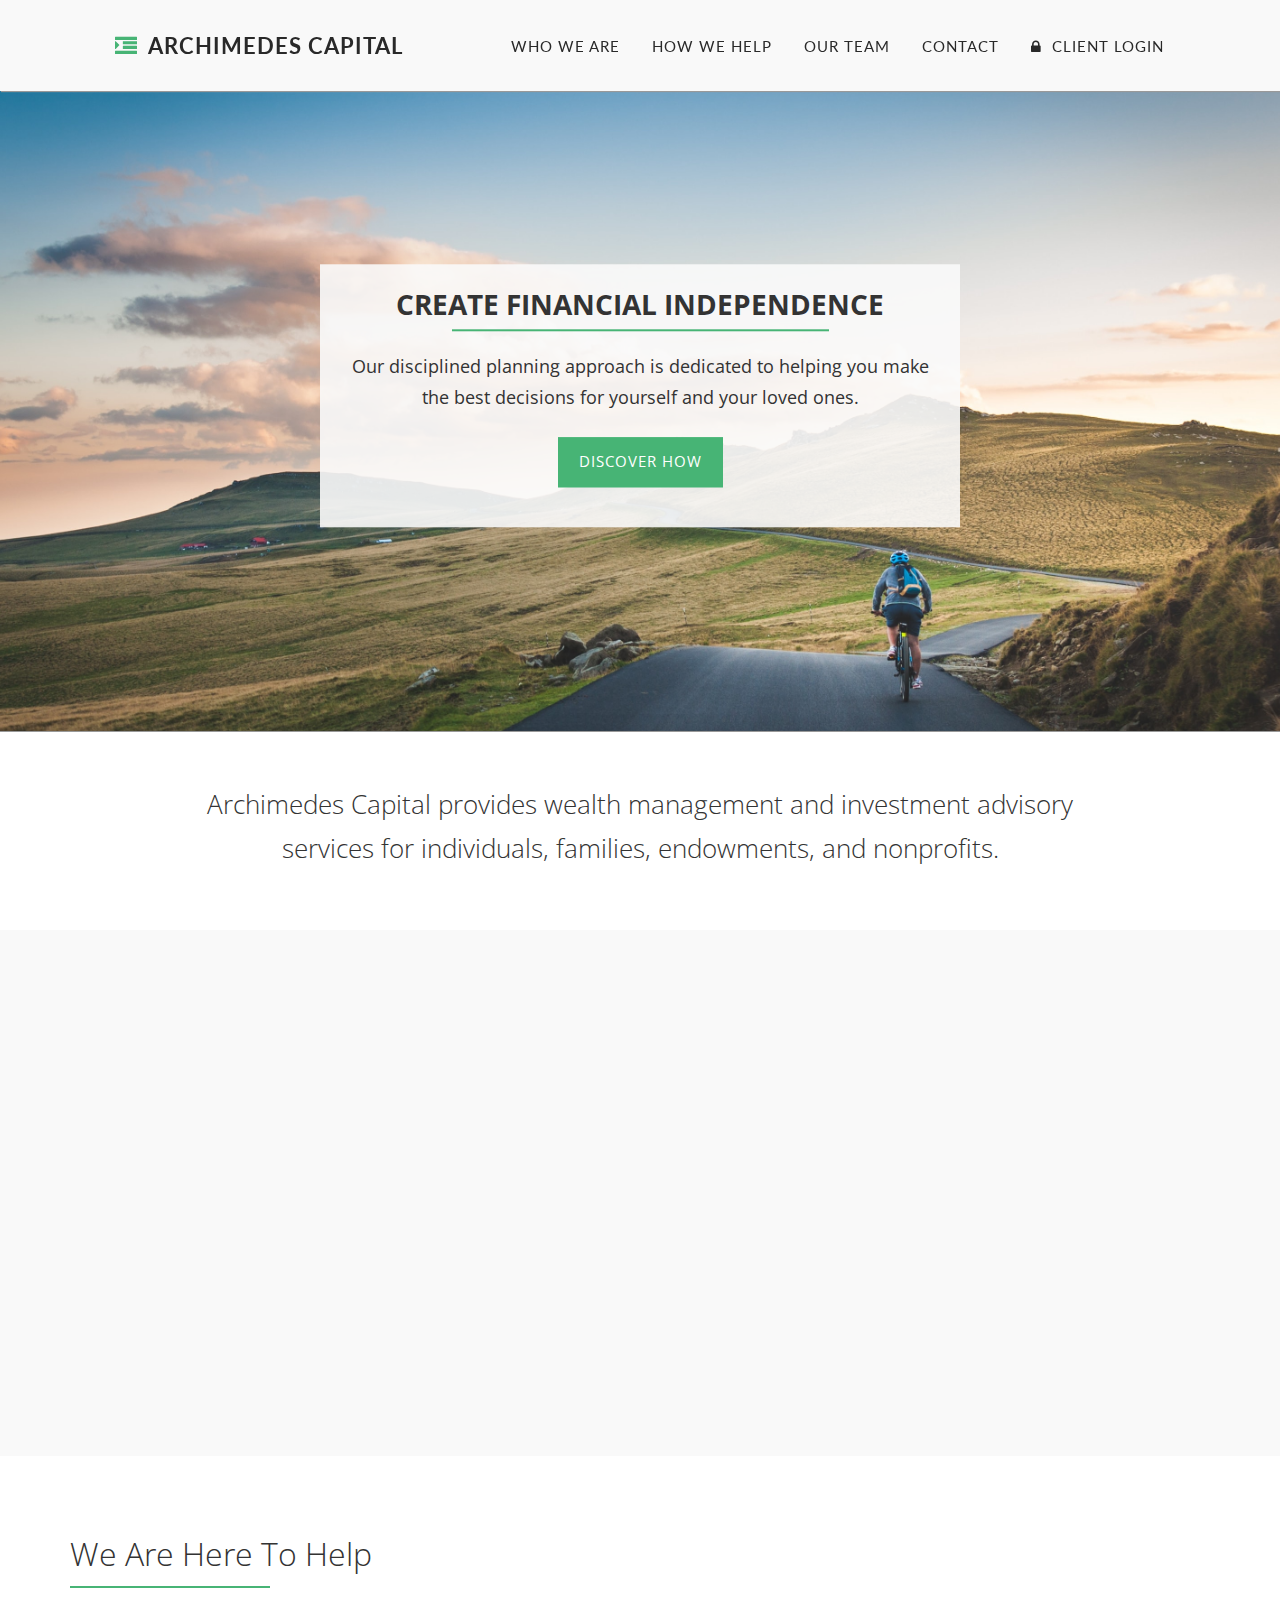
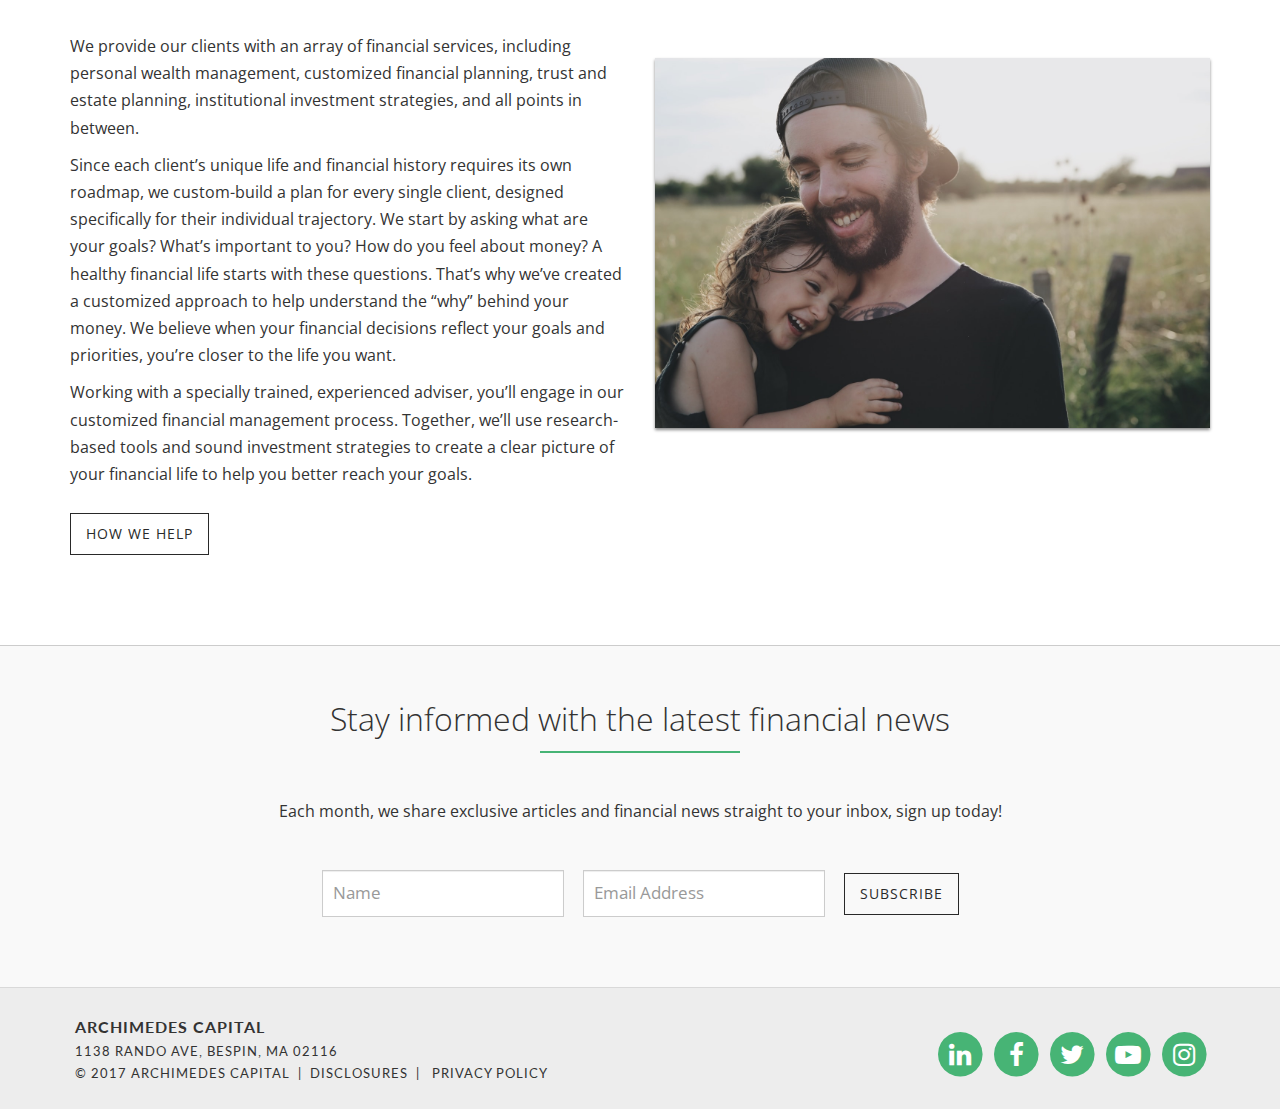
==== commit e9d6bf54: "Updates..." ====
--- a/index.html
+++ b/index.html
@@ -8,6 +8,7 @@
     <meta name="viewport" content="width=device-width, initial-scale=1.0">
     <meta name="keywords" content="#">
     <meta name="description" content="Archimedes Capital provides wealth management and investment advisory services for individuals, families, endowments, and nonprofits.">
+    <meta name="robots" content="noindex">
 
     <!---OUTSIDE CSS--->
     <link rel="stylesheet" href="stylesheets/bootstrap.min.css">
--- a/stylesheets/styles.css
+++ b/stylesheets/styles.css
@@ -226,6 +226,7 @@
     margin: 15px 0;
     font-size: 15px;
     padding: 10px 5px;
+    height: auto;
 }
 
 input.form-control:focus, textarea.form-control:focus {
--- a/stylesheets/queries.css
+++ b/stylesheets/queries.css
@@ -20,7 +20,7 @@
     .form-control {
         margin: 20px 0;
         font-size: 17px;
-        padding: 20px 10px;
+        padding: 10px;
     }
     .btn-color {
         padding: 13px 20px;
